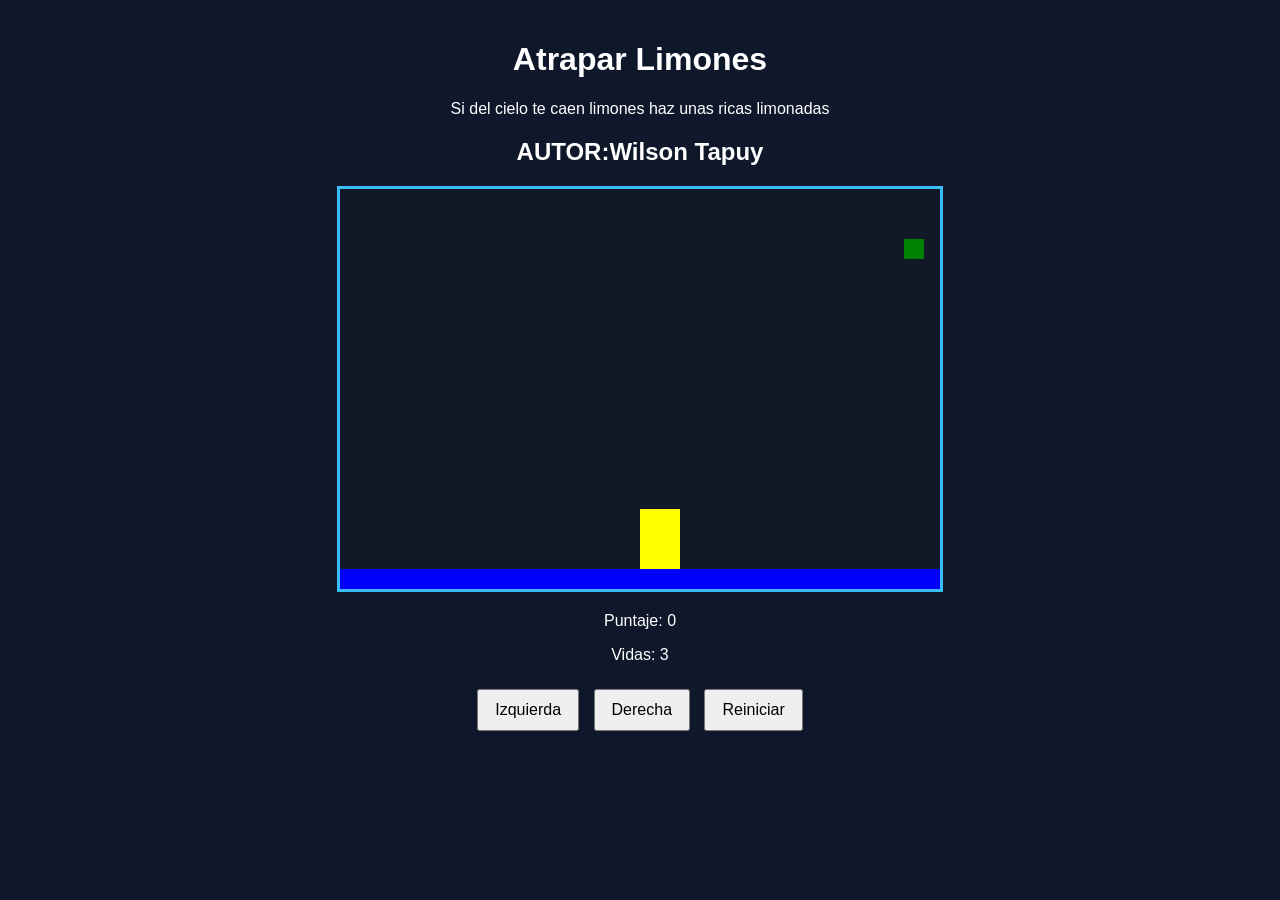
==== index.html @ e1e7e175 "Cambio de nombre" ====
<!DOCTYPE html>
<html>
<head>
  <title>Caza Estrellas</title>
  <link rel="stylesheet" href="limones.css"/>
  <script src="utils.js"></script>
 
</head>
<body onload="iniciar();">
  <div class="contenedor">
    <h1>Atrapar Limones</h1>
    <p>Si del cielo te caen limones haz unas ricas limonadas </p>
    <h2>AUTOR:Wilson Tapuy</h2>
    <canvas id="areaJuego" width="600" height="400"></canvas>
    <div class="panel">
      <p>Puntaje: <span id="txtPuntaje">0</span></p>
      <p>Vidas: <span id="txtVidas">3</span></p>
    </div>
    <div class="botones">
      <button onclick="moverIzquierda();">Izquierda</button>
      <button onclick="moverDerecha();">Derecha</button>
      <button onclick="reiniciar();">Reiniciar</button>
    </div>
  </div>
  <script src="limones.js"></script>

</body>
</html>
---- limones.css ----
body {
  font-family: Arial, sans-serif;
  background-color: #0f172a;
  color: white;
  text-align: center;
  margin: 0;
  padding: 20px;
}

.contenedor {
  max-width: 800px;
  margin: 0 auto;
}

canvas {
  background-color: #111827;
  border: 3px solid #38bdf8;
  display: block;
  margin: 20px auto;
}

.panel {
  margin: 20px 0;
}

.botones button {
  margin: 5px;
  padding: 10px 16px;
  font-size: 16px;
  cursor: pointer;
}
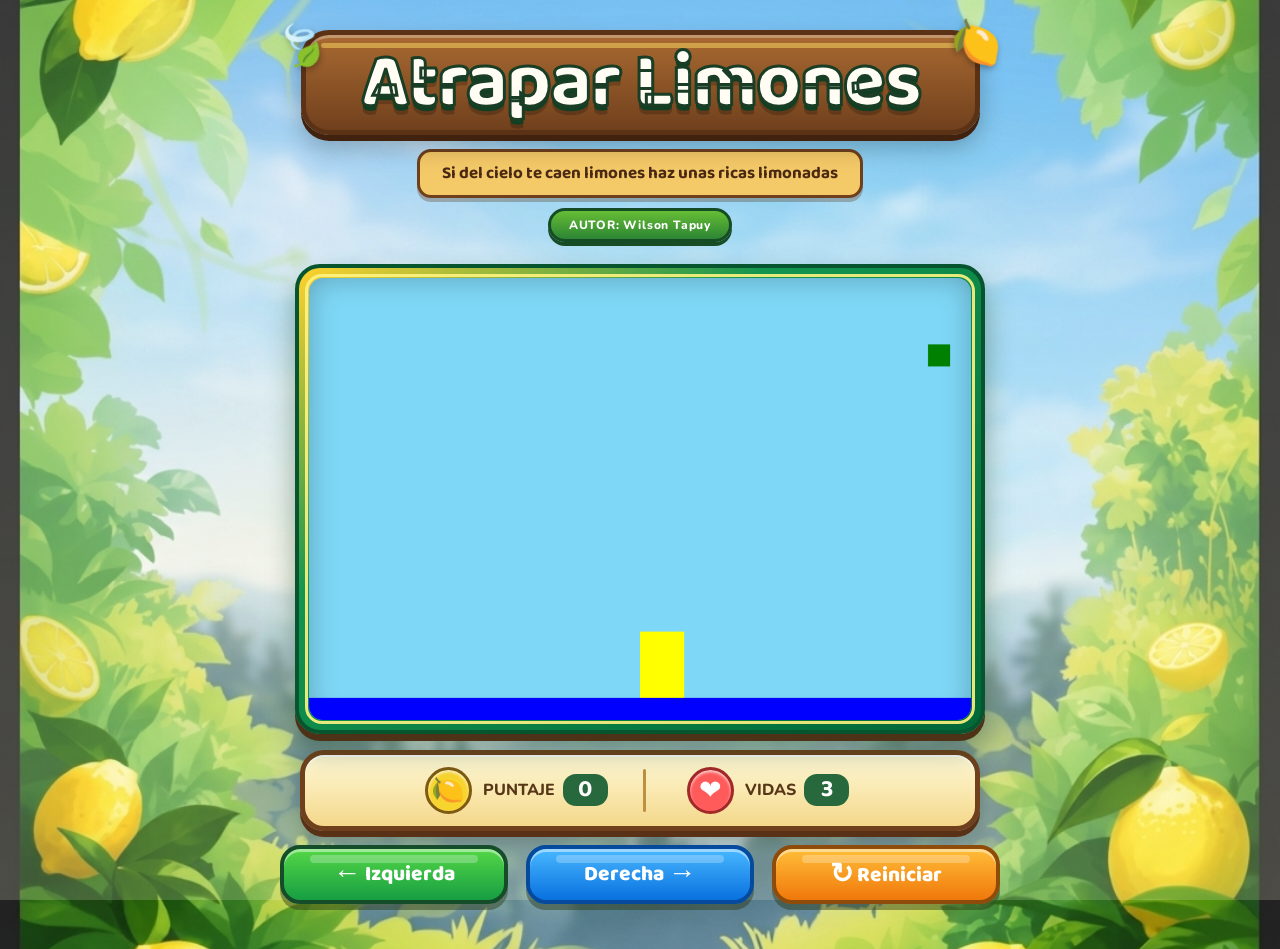
==== commit 2bd75e53: "Agregamos fondo usando la ia" ====
--- a/index.html
+++ b/index.html
@@ -1,27 +1,128 @@
 <!DOCTYPE html>
-<html>
+<html lang="es">
 <head>
-  <title>Caza Estrellas</title>
-  <link rel="stylesheet" href="limones.css"/>
+  <meta charset="UTF-8">
+  <meta name="viewport" content="width=device-width, initial-scale=1.0">
+
+  <title>Atrapar Limones</title>
+
+  <link rel="stylesheet" href="limones.css">
+
   <script src="utils.js"></script>
- 
 </head>
+
 <body onload="iniciar();">
-  <div class="contenedor">
-    <h1>Atrapar Limones</h1>
-    <p>Si del cielo te caen limones haz unas ricas limonadas </p>
-    <h2>AUTOR:Wilson Tapuy</h2>
-    <canvas id="areaJuego" width="600" height="400"></canvas>
-    <div class="panel">
-      <p>Puntaje: <span id="txtPuntaje">0</span></p>
-      <p>Vidas: <span id="txtVidas">3</span></p>
-    </div>
-    <div class="botones">
-      <button onclick="moverIzquierda();">Izquierda</button>
-      <button onclick="moverDerecha();">Derecha</button>
-      <button onclick="reiniciar();">Reiniciar</button>
-    </div>
-  </div>
+
+  <main class="contenedor">
+
+    <header class="cabecera">
+
+      <div class="placa-titulo">
+
+        <span class="decoracion decoracion-izq">🍃</span>
+
+        <h1>Atrapar Limones</h1>
+
+        <span class="decoracion decoracion-der">🍋</span>
+
+      </div>
+
+      <p class="subtitulo">
+        Si del cielo te caen limones haz unas ricas limonadas
+      </p>
+
+      <h2>AUTOR: Wilson Tapuy</h2>
+
+    </header>
+
+
+    <section class="zona-juego">
+
+      <div class="marco-canvas">
+
+        <div class="borde-interior"></div>
+
+        <canvas
+          id="areaJuego"
+          width="600"
+          height="400">
+        </canvas>
+
+      </div>
+
+
+      <div class="panel">
+
+        <div class="estadistica">
+
+          <span class="icono">🍋</span>
+
+          <div>
+            <small>PUNTAJE</small>
+            <strong id="txtPuntaje">0</strong>
+          </div>
+
+        </div>
+
+
+        <div class="separador"></div>
+
+
+        <div class="estadistica">
+
+          <span class="icono corazon">❤</span>
+
+          <div>
+            <small>VIDAS</small>
+            <strong id="txtVidas">3</strong>
+          </div>
+
+        </div>
+
+      </div>
+
+
+      <div class="botones">
+
+        <button
+          class="btn btn-izquierda"
+          onclick="moverIzquierda();">
+
+          <span class="flecha">←</span>
+
+          Izquierda
+
+        </button>
+
+
+        <button
+          class="btn btn-derecha"
+          onclick="moverDerecha();">
+
+          Derecha
+
+          <span class="flecha">→</span>
+
+        </button>
+
+
+        <button
+          class="btn btn-reiniciar"
+          onclick="reiniciar();">
+
+          <span class="reinicio">↻</span>
+
+          Reiniciar
+
+        </button>
+
+      </div>
+
+    </section>
+
+  </main>
+
+
   <script src="limones.js"></script>
 
 </body>
--- a/limones.css
+++ b/limones.css
@@ -1,31 +1,935 @@
+@import url('https://fonts.googleapis.com/css2?family=Baloo+2:wght@600;700;800&family=Nunito:wght@600;700;800&display=swap');
+
+
+/* ==========================================
+   CONFIGURACIÓN GENERAL
+   ========================================== */
+
+* {
+  box-sizing: border-box;
+}
+
+
+html,
 body {
+  min-height: 100%;
+}
+
+
+body {
+
+  margin: 0;
+
+  padding: 30px 18px 45px;
+
+  font-family: 'Nunito', Arial, sans-serif;
+
+  color: #173b25;
+
+  /*
+     AQUÍ ESTÁ TU IMAGEN DE FONDO
+     El archivo se llama exactamente:
+     limonfon.jpg
+  */
+
+  background-image:
+    linear-gradient(
+      rgba(255, 255, 255, 0.08),
+      rgba(255, 249, 200, 0.12)
+    ),
+    url("limonfon.jpg");
+
+  background-size: cover;
+
+  background-position: center;
+
+  background-repeat: no-repeat;
+
+  background-attachment: fixed;
+
+  overflow-x: hidden;
+}
+
+
+/* Capa de brillo */
+
+body::before {
+
+  content: "";
+
+  position: fixed;
+
+  inset: 0;
+
+  background:
+    linear-gradient(
+      180deg,
+      rgba(255,255,255,0.03),
+      rgba(255,255,255,0.08)
+    );
+
+  pointer-events: none;
+
+  z-index: -1;
+}
+
+
+/* ==========================================
+   CONTENEDOR
+   ========================================== */
+
+.contenedor {
+
+  width: min(900px, 100%);
+
+  margin: 0 auto;
+
+}
+
+
+/* ==========================================
+   CABECERA
+   ========================================== */
+
+.cabecera {
+
+  text-align: center;
+
+  margin-bottom: 22px;
+
+}
+
+
+/* Placa del título */
+
+.placa-titulo {
+
+  position: relative;
+
+  width: fit-content;
+
+  max-width: 100%;
+
+  margin: 0 auto;
+
+  padding: 16px 55px 13px;
+
+  border: 5px solid #5c3217;
+
+  border-radius: 28px;
+
+  background:
+    linear-gradient(
+      180deg,
+      #a96a31 0%,
+      #70401d 100%
+    );
+
+  box-shadow:
+
+    0 6px 0 #40220f,
+
+    0 12px 25px
+    rgba(0, 0, 0, 0.25),
+
+    inset 0 3px 0
+    rgba(255,255,255,0.3);
+
+}
+
+
+/* Decoración de madera */
+
+.placa-titulo::before {
+
+  content: "";
+
+  position: absolute;
+
+  left: 15px;
+
+  right: 15px;
+
+  top: 8px;
+
+  height: 5px;
+
+  border-radius: 20px;
+
+  background:
+    rgba(255, 220, 100, 0.5);
+
+}
+
+
+/* ==========================================
+   TÍTULO
+   ========================================== */
+
+h1 {
+
+  margin: 0;
+
+  font-family: 'Baloo 2', cursive;
+
+  font-size:
+    clamp(
+      48px,
+      8vw,
+      78px
+    );
+
+  line-height: 0.85;
+
+  font-weight: 800;
+
+  letter-spacing: -2px;
+
+  color: #fffdf4;
+
+  -webkit-text-stroke:
+    3px #193e25;
+
+  text-shadow:
+
+    0 5px 0 #123f23,
+
+    0 9px 0
+    rgba(0,0,0,0.2);
+
+}
+
+
+/* ==========================================
+   DECORACIONES
+   ========================================== */
+
+.decoracion {
+
+  position: absolute;
+
+  font-size: 42px;
+
+  filter:
+    drop-shadow(
+      0 3px 3px
+      rgba(0,0,0,0.3)
+    );
+
+}
+
+
+.decoracion-izq {
+
+  left: -30px;
+
+  top: -18px;
+
+  transform:
+    rotate(-25deg);
+
+}
+
+
+.decoracion-der {
+
+  right: -28px;
+
+  top: -20px;
+
+  transform:
+    rotate(18deg);
+
+}
+
+
+/* ==========================================
+   SUBTÍTULO
+   ========================================== */
+
+.subtitulo {
+
+  display: inline-block;
+
+  margin: 14px auto 6px;
+
+  padding: 8px 22px;
+
+  border-radius: 14px;
+
+  background: #f4c968;
+
+  border: 3px solid #70401d;
+
+  color: #4b2a13;
+
+  font-family:
+    'Baloo 2',
+    cursive;
+
+  font-size: 17px;
+
+  font-weight: 700;
+
+  box-shadow:
+    0 4px 0
+    rgba(86,47,15,0.3);
+
+}
+
+
+/* ==========================================
+   AUTOR
+   ========================================== */
+
+h2 {
+
+  width: fit-content;
+
+  margin: 4px auto 0;
+
+  padding: 6px 18px;
+
+  border-radius: 999px;
+
+  border: 3px solid #154c26;
+
+  background:
+    linear-gradient(
+      #66bd35,
+      #2c8534
+    );
+
+  color: white;
+
+  font-size: 12px;
+
+  font-weight: 800;
+
+  letter-spacing: 0.8px;
+
+  box-shadow:
+    0 4px 0 #174c25;
+
+}
+
+
+/* ==========================================
+   ZONA DEL JUEGO
+   ========================================== */
+
+.zona-juego {
+
+  display: flex;
+
+  flex-direction: column;
+
+  align-items: center;
+
+}
+
+
+/* ==========================================
+   MARCO DEL CANVAS
+   ========================================== */
+
+.marco-canvas {
+
+  position: relative;
+
+  width:
+    min(100%, 690px);
+
+  padding: 10px;
+
+  border-radius: 25px;
+
+  background:
+    linear-gradient(
+      145deg,
+      #ffd22d,
+      #12954f 35%,
+      #006837 100%
+    );
+
+  border: 4px solid #07552e;
+
+  box-shadow:
+
+    0 7px 0 #4e3217,
+
+    0 16px 28px
+    rgba(30,70,25,0.4);
+
+}
+
+
+/* Borde interior */
+
+.borde-interior {
+
+  position: absolute;
+
+  inset: 6px;
+
+  border:
+    3px solid
+    rgba(255,244,130,0.9);
+
+  border-radius: 17px;
+
+  pointer-events: none;
+
+  z-index: 2;
+
+}
+
+
+/* ==========================================
+   CANVAS
+   ========================================== */
+
+canvas {
+
+  display: block;
+
+  width: 100%;
+
+  height: auto;
+
+  border: none;
+
+  border-radius: 14px;
+
+  background: #7ed7f6;
+
+  box-shadow:
+    inset 0 0 28px
+    rgba(0,0,0,0.25);
+
+}
+
+
+/* ==========================================
+   PANEL DE PUNTAJE
+   ========================================== */
+
+.panel {
+
+  width:
+    min(680px, 94%);
+
+  margin: 16px 0 14px;
+
+  padding: 12px 30px;
+
+  display: flex;
+
+  justify-content: center;
+
+  align-items: center;
+
+  gap: 35px;
+
+  border:
+    5px solid #70401d;
+
+  border-radius: 24px;
+
+  background:
+    linear-gradient(
+      180deg,
+      #fff9d7,
+      #f4d88b
+    );
+
+  box-shadow:
+
+    0 6px 0 #583116,
+
+    0 10px 18px
+    rgba(40,50,20,0.25),
+
+    inset 0 2px 0 white;
+
+}
+
+
+/* ==========================================
+   ESTADÍSTICAS
+   ========================================== */
+
+.estadistica {
+
+  display: flex;
+
+  align-items: center;
+
+  justify-content: center;
+
+  gap: 11px;
+
+  min-width: 175px;
+
+}
+
+
+.icono {
+
+  width: 47px;
+
+  height: 47px;
+
+  display: grid;
+
+  place-items: center;
+
+  border-radius: 50%;
+
+  background: #f8d42f;
+
+  border: 3px solid #7e5a13;
+
+  font-size: 27px;
+
+  box-shadow:
+    inset 0 2px 3px
+    rgba(255,255,255,0.75);
+
+}
+
+
+.corazon {
+
+  background: #ff5b5b;
+
+  border-color: #a32929;
+
+  color: white;
+
+}
+
+
+.estadistica div {
+
+  display: flex;
+
+  align-items: center;
+
+  gap: 8px;
+
+}
+
+
+.estadistica small {
+
+  font-size: 16px;
+
+  font-weight: 800;
+
+  color: #573718;
+
+}
+
+
+.estadistica strong {
+
+  min-width: 45px;
+
+  padding: 4px 10px;
+
+  border-radius: 13px;
+
+  background: #27693c;
+
+  color: white;
+
+  font-family:
+    'Baloo 2',
+    cursive;
+
+  font-size: 24px;
+
+  line-height: 1;
+
+  text-align: center;
+
+}
+
+
+/* Separador */
+
+.separador {
+
+  width: 3px;
+
+  height: 43px;
+
+  border-radius: 4px;
+
+  background: #bd9140;
+
+}
+
+
+/* ==========================================
+   BOTONES
+   ========================================== */
+
+.botones {
+
+  width:
+    min(720px, 100%);
+
+  display: grid;
+
+  grid-template-columns:
+    1fr 1fr 1fr;
+
+  gap: 18px;
+
+}
+
+
+.btn {
+
+  min-height: 59px;
+
+  border: 4px solid #154d2b;
+
+  border-radius: 20px;
+
+  color: white;
+
+  font-family:
+    'Baloo 2',
+    cursive;
+
+  font-size: 21px;
+
+  font-weight: 800;
+
+  cursor: pointer;
+
+  position: relative;
+
+  box-shadow:
+
+    0 6px 0
+    rgba(42,57,20,0.45),
+
+    inset 0 3px 0
+    rgba(255,255,255,0.45);
+
+  transition:
+    transform .15s ease,
+    filter .15s ease;
+
+}
+
+
+/* Brillo */
+
+.btn::after {
+
+  content: "";
+
+  position: absolute;
+
+  left: 12%;
+
+  right: 12%;
+
+  top: 6px;
+
+  height: 8px;
+
+  border-radius: 99px;
+
+  background:
+    rgba(255,255,255,0.25);
+
+}
+
+
+/* Hover */
+
+.btn:hover {
+
+  transform:
+    translateY(-4px)
+    scale(1.02);
+
+  filter:
+    brightness(1.08);
+
+}
+
+
+/* Click */
+
+.btn:active {
+
+  transform:
+    translateY(3px);
+
+  box-shadow:
+    0 2px 0
+    rgba(42,57,20,0.45);
+
+}
+
+
+/* ==========================================
+   BOTÓN IZQUIERDA
+   ========================================== */
+
+.btn-izquierda {
+
+  background:
+    linear-gradient(
+      #55d747,
+      #169e42
+    );
+
+}
+
+
+/* ==========================================
+   BOTÓN DERECHA
+   ========================================== */
+
+.btn-derecha {
+
+  background:
+    linear-gradient(
+      #49b8ff,
+      #0871df
+    );
+
+  border-color: #064a9d;
+
+}
+
+
+/* ==========================================
+   BOTÓN REINICIAR
+   ========================================== */
+
+.btn-reiniciar {
+
+  background:
+    linear-gradient(
+      #ffbe39,
+      #f0780b
+    );
+
+  border-color: #8e4b0a;
+
+}
+
+
+/* Iconos */
+
+.flecha,
+.reinicio {
+
   font-family: Arial, sans-serif;
-  background-color: #0f172a;
-  color: white;
-  text-align: center;
-  margin: 0;
-  padding: 20px;
-}
-
-.contenedor {
-  max-width: 800px;
-  margin: 0 auto;
-}
-
-canvas {
-  background-color: #111827;
-  border: 3px solid #38bdf8;
-  display: block;
-  margin: 20px auto;
-}
-
-.panel {
-  margin: 20px 0;
-}
-
-.botones button {
-  margin: 5px;
-  padding: 10px 16px;
-  font-size: 16px;
-  cursor: pointer;
+
+  font-size: 28px;
+
+  vertical-align: -2px;
+
+}
+
+
+/* ==========================================
+   RESPONSIVE
+   ========================================== */
+
+@media (max-width: 650px) {
+
+  body {
+
+    padding:
+      18px
+      9px
+      30px;
+
+    background-attachment:
+      scroll;
+
+  }
+
+
+  .placa-titulo {
+
+    padding:
+      14px
+      34px
+      10px;
+
+  }
+
+
+  h1 {
+
+    font-size: 48px;
+
+  }
+
+
+  .decoracion {
+
+    font-size: 30px;
+
+  }
+
+
+  .decoracion-izq {
+
+    left: -18px;
+
+  }
+
+
+  .decoracion-der {
+
+    right: -18px;
+
+  }
+
+
+  .subtitulo {
+
+    max-width: 94%;
+
+    font-size: 14px;
+
+  }
+
+
+  .panel {
+
+    gap: 10px;
+
+    padding:
+      10px
+      8px;
+
+  }
+
+
+  .estadistica {
+
+    min-width: 0;
+
+    gap: 6px;
+
+  }
+
+
+  .estadistica div {
+
+    gap: 4px;
+
+  }
+
+
+  .estadistica small {
+
+    font-size: 12px;
+
+  }
+
+
+  .estadistica strong {
+
+    font-size: 20px;
+
+    min-width: 38px;
+
+  }
+
+
+  .icono {
+
+    width: 39px;
+
+    height: 39px;
+
+    font-size: 21px;
+
+  }
+
+
+  .separador {
+
+    height: 34px;
+
+  }
+
+
+  .botones {
+
+    grid-template-columns:
+      1fr 1fr;
+
+    gap: 10px;
+
+  }
+
+
+  .btn-reiniciar {
+
+    grid-column:
+      1 / -1;
+
+  }
+
+
+  .btn {
+
+    min-height: 53px;
+
+    font-size: 18px;
+
+  }
+
+}
+
+
+/* ==========================================
+   PANTALLAS PEQUEÑAS
+   ========================================== */
+
+@media (max-width: 390px) {
+
+  .panel {
+
+    width: 100%;
+
+  }
+
+
+  .estadistica small {
+
+    display: none;
+
+  }
+
+
+  .estadistica strong {
+
+    font-size: 22px;
+
+  }
+
+
+  h1 {
+
+    font-size: 40px;
+
+  }
+
 }
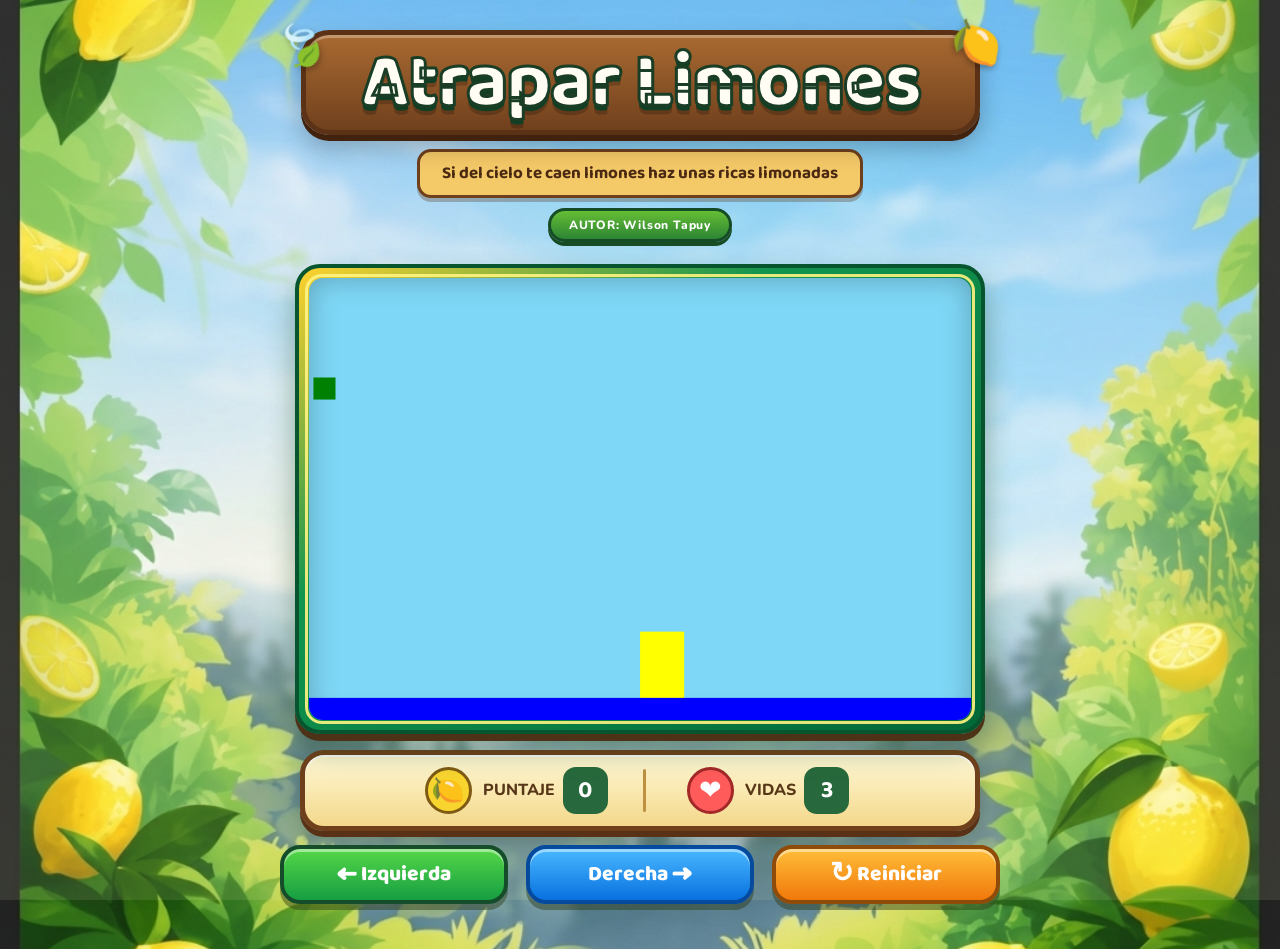
==== commit 6cafef4d: "Modificar con imagnes" ====
--- a/index.html
+++ b/index.html
@@ -12,6 +12,10 @@
 </head>
 
 <body onload="iniciar();">
+
+  <!-- Imágenes del juego -->
+  <img id="imagenLimon" src="limon.jpg" hidden>
+  <img id="imagenPersona" src="persona.jpg" hidden>
 
   <main class="contenedor">
 
@@ -89,7 +93,6 @@
           onclick="moverIzquierda();">
 
           <span class="flecha">←</span>
-
           Izquierda
 
         </button>
@@ -100,7 +103,6 @@
           onclick="moverDerecha();">
 
           Derecha
-
           <span class="flecha">→</span>
 
         </button>
@@ -111,7 +113,6 @@
           onclick="reiniciar();">
 
           <span class="reinicio">↻</span>
-
           Reiniciar
 
         </button>
--- a/limones.css
+++ b/limones.css
@@ -1,9 +1,5 @@
 @import url('https://fonts.googleapis.com/css2?family=Baloo+2:wght@600;700;800&family=Nunito:wght@600;700;800&display=swap');
 
-
-/* ==========================================
-   CONFIGURACIÓN GENERAL
-   ========================================== */
 
 * {
   box-sizing: border-box;
@@ -26,16 +22,11 @@
 
   color: #173b25;
 
-  /*
-     AQUÍ ESTÁ TU IMAGEN DE FONDO
-     El archivo se llama exactamente:
-     limonfon.jpg
-  */
-
+  /* FONDO */
   background-image:
     linear-gradient(
-      rgba(255, 255, 255, 0.08),
-      rgba(255, 249, 200, 0.12)
+      rgba(255,255,255,0.06),
+      rgba(255,249,200,0.10)
     ),
     url("limonfon.jpg");
 
@@ -51,78 +42,53 @@
 }
 
 
-/* Capa de brillo */
-
-body::before {
-
-  content: "";
-
-  position: fixed;
-
-  inset: 0;
+/* =========================================
+   CONTENEDOR
+   ========================================= */
+
+.contenedor {
+
+  width: min(900px, 100%);
+
+  margin: 0 auto;
+
+}
+
+
+/* =========================================
+   CABECERA
+   ========================================= */
+
+.cabecera {
+
+  text-align: center;
+
+  margin-bottom: 22px;
+
+}
+
+
+.placa-titulo {
+
+  position: relative;
+
+  width: fit-content;
+
+  max-width: 100%;
+
+  margin: 0 auto;
+
+  padding: 16px 55px 13px;
+
+  border: 5px solid #5c3217;
+
+  border-radius: 28px;
 
   background:
     linear-gradient(
       180deg,
-      rgba(255,255,255,0.03),
-      rgba(255,255,255,0.08)
-    );
-
-  pointer-events: none;
-
-  z-index: -1;
-}
-
-
-/* ==========================================
-   CONTENEDOR
-   ========================================== */
-
-.contenedor {
-
-  width: min(900px, 100%);
-
-  margin: 0 auto;
-
-}
-
-
-/* ==========================================
-   CABECERA
-   ========================================== */
-
-.cabecera {
-
-  text-align: center;
-
-  margin-bottom: 22px;
-
-}
-
-
-/* Placa del título */
-
-.placa-titulo {
-
-  position: relative;
-
-  width: fit-content;
-
-  max-width: 100%;
-
-  margin: 0 auto;
-
-  padding: 16px 55px 13px;
-
-  border: 5px solid #5c3217;
-
-  border-radius: 28px;
-
-  background:
-    linear-gradient(
-      180deg,
-      #a96a31 0%,
-      #70401d 100%
+      #a96a31,
+      #70401d
     );
 
   box-shadow:
@@ -130,7 +96,7 @@
     0 6px 0 #40220f,
 
     0 12px 25px
-    rgba(0, 0, 0, 0.25),
+    rgba(0,0,0,0.25),
 
     inset 0 3px 0
     rgba(255,255,255,0.3);
@@ -138,39 +104,13 @@
 }
 
 
-/* Decoración de madera */
-
-.placa-titulo::before {
-
-  content: "";
-
-  position: absolute;
-
-  left: 15px;
-
-  right: 15px;
-
-  top: 8px;
-
-  height: 5px;
-
-  border-radius: 20px;
-
-  background:
-    rgba(255, 220, 100, 0.5);
-
-}
-
-
-/* ==========================================
-   TÍTULO
-   ========================================== */
-
 h1 {
 
   margin: 0;
 
-  font-family: 'Baloo 2', cursive;
+  font-family:
+    'Baloo 2',
+    cursive;
 
   font-size:
     clamp(
@@ -179,13 +119,13 @@
       78px
     );
 
-  line-height: 0.85;
+  line-height: .85;
 
   font-weight: 800;
 
+  color: #fffdf4;
+
   letter-spacing: -2px;
-
-  color: #fffdf4;
 
   -webkit-text-stroke:
     3px #193e25;
@@ -195,14 +135,10 @@
     0 5px 0 #123f23,
 
     0 9px 0
-    rgba(0,0,0,0.2);
-
-}
-
-
-/* ==========================================
-   DECORACIONES
-   ========================================== */
+    rgba(0,0,0,.2);
+
+}
+
 
 .decoracion {
 
@@ -213,7 +149,7 @@
   filter:
     drop-shadow(
       0 3px 3px
-      rgba(0,0,0,0.3)
+      rgba(0,0,0,.3)
     );
 
 }
@@ -225,8 +161,7 @@
 
   top: -18px;
 
-  transform:
-    rotate(-25deg);
+  transform: rotate(-25deg);
 
 }
 
@@ -237,15 +172,14 @@
 
   top: -20px;
 
-  transform:
-    rotate(18deg);
-
-}
-
-
-/* ==========================================
-   SUBTÍTULO
-   ========================================== */
+  transform: rotate(18deg);
+
+}
+
+
+/* =========================================
+   SUBTITULO
+   ========================================= */
 
 .subtitulo {
 
@@ -273,14 +207,10 @@
 
   box-shadow:
     0 4px 0
-    rgba(86,47,15,0.3);
-
-}
-
-
-/* ==========================================
-   AUTOR
-   ========================================== */
+    rgba(86,47,15,.3);
+
+}
+
 
 h2 {
 
@@ -306,7 +236,7 @@
 
   font-weight: 800;
 
-  letter-spacing: 0.8px;
+  letter-spacing: .8px;
 
   box-shadow:
     0 4px 0 #174c25;
@@ -314,9 +244,9 @@
 }
 
 
-/* ==========================================
-   ZONA DEL JUEGO
-   ========================================== */
+/* =========================================
+   JUEGO
+   ========================================= */
 
 .zona-juego {
 
@@ -328,10 +258,6 @@
 
 }
 
-
-/* ==========================================
-   MARCO DEL CANVAS
-   ========================================== */
 
 .marco-canvas {
 
@@ -349,7 +275,7 @@
       145deg,
       #ffd22d,
       #12954f 35%,
-      #006837 100%
+      #006837
     );
 
   border: 4px solid #07552e;
@@ -359,12 +285,10 @@
     0 7px 0 #4e3217,
 
     0 16px 28px
-    rgba(30,70,25,0.4);
-
-}
-
-
-/* Borde interior */
+    rgba(30,70,25,.4);
+
+}
+
 
 .borde-interior {
 
@@ -374,7 +298,7 @@
 
   border:
     3px solid
-    rgba(255,244,130,0.9);
+    rgba(255,244,130,.9);
 
   border-radius: 17px;
 
@@ -384,10 +308,6 @@
 
 }
 
-
-/* ==========================================
-   CANVAS
-   ========================================== */
 
 canvas {
 
@@ -405,19 +325,19 @@
 
   box-shadow:
     inset 0 0 28px
-    rgba(0,0,0,0.25);
-
-}
-
-
-/* ==========================================
-   PANEL DE PUNTAJE
-   ========================================== */
+    rgba(0,0,0,.25);
+
+}
+
+
+/* =========================================
+   PANEL
+   ========================================= */
 
 .panel {
 
   width:
-    min(680px, 94%);
+    min(680px,94%);
 
   margin: 16px 0 14px;
 
@@ -448,17 +368,13 @@
     0 6px 0 #583116,
 
     0 10px 18px
-    rgba(40,50,20,0.25),
+    rgba(40,50,20,.25),
 
     inset 0 2px 0 white;
 
 }
 
 
-/* ==========================================
-   ESTADÍSTICAS
-   ========================================== */
-
 .estadistica {
 
   display: flex;
@@ -491,10 +407,6 @@
   border: 3px solid #7e5a13;
 
   font-size: 27px;
-
-  box-shadow:
-    inset 0 2px 3px
-    rgba(255,255,255,0.75);
 
 }
 
@@ -550,15 +462,11 @@
 
   font-size: 24px;
 
-  line-height: 1;
-
   text-align: center;
 
 }
 
 
-/* Separador */
-
 .separador {
 
   width: 3px;
@@ -572,14 +480,14 @@
 }
 
 
-/* ==========================================
+/* =========================================
    BOTONES
-   ========================================== */
+   ========================================= */
 
 .botones {
 
   width:
-    min(720px, 100%);
+    min(720px,100%);
 
   display: grid;
 
@@ -616,10 +524,10 @@
   box-shadow:
 
     0 6px 0
-    rgba(42,57,20,0.45),
+    rgba(42,57,20,.45),
 
     inset 0 3px 0
-    rgba(255,255,255,0.45);
+    rgba(255,255,255,.45);
 
   transition:
     transform .15s ease,
@@ -628,32 +536,6 @@
 }
 
 
-/* Brillo */
-
-.btn::after {
-
-  content: "";
-
-  position: absolute;
-
-  left: 12%;
-
-  right: 12%;
-
-  top: 6px;
-
-  height: 8px;
-
-  border-radius: 99px;
-
-  background:
-    rgba(255,255,255,0.25);
-
-}
-
-
-/* Hover */
-
 .btn:hover {
 
   transform:
@@ -666,23 +548,13 @@
 }
 
 
-/* Click */
-
 .btn:active {
 
   transform:
     translateY(3px);
 
-  box-shadow:
-    0 2px 0
-    rgba(42,57,20,0.45);
-
-}
-
-
-/* ==========================================
-   BOTÓN IZQUIERDA
-   ========================================== */
+}
+
 
 .btn-izquierda {
 
@@ -695,10 +567,6 @@
 }
 
 
-/* ==========================================
-   BOTÓN DERECHA
-   ========================================== */
-
 .btn-derecha {
 
   background:
@@ -712,10 +580,6 @@
 }
 
 
-/* ==========================================
-   BOTÓN REINICIAR
-   ========================================== */
-
 .btn-reiniciar {
 
   background:
@@ -729,13 +593,9 @@
 }
 
 
-/* Iconos */
-
 .flecha,
 .reinicio {
 
-  font-family: Arial, sans-serif;
-
   font-size: 28px;
 
   vertical-align: -2px;
@@ -743,9 +603,9 @@
 }
 
 
-/* ==========================================
-   RESPONSIVE
-   ========================================== */
+/* =========================================
+   CELULAR
+   ========================================= */
 
 @media (max-width: 650px) {
 
@@ -786,20 +646,6 @@
   }
 
 
-  .decoracion-izq {
-
-    left: -18px;
-
-  }
-
-
-  .decoracion-der {
-
-    right: -18px;
-
-  }
-
-
   .subtitulo {
 
     max-width: 94%;
@@ -829,13 +675,6 @@
   }
 
 
-  .estadistica div {
-
-    gap: 4px;
-
-  }
-
-
   .estadistica small {
 
     font-size: 12px;
@@ -899,19 +738,8 @@
 }
 
 
-/* ==========================================
-   PANTALLAS PEQUEÑAS
-   ========================================== */
-
 @media (max-width: 390px) {
 
-  .panel {
-
-    width: 100%;
-
-  }
-
-
   .estadistica small {
 
     display: none;
@@ -919,13 +747,6 @@
   }
 
 
-  .estadistica strong {
-
-    font-size: 22px;
-
-  }
-
-
   h1 {
 
     font-size: 40px;
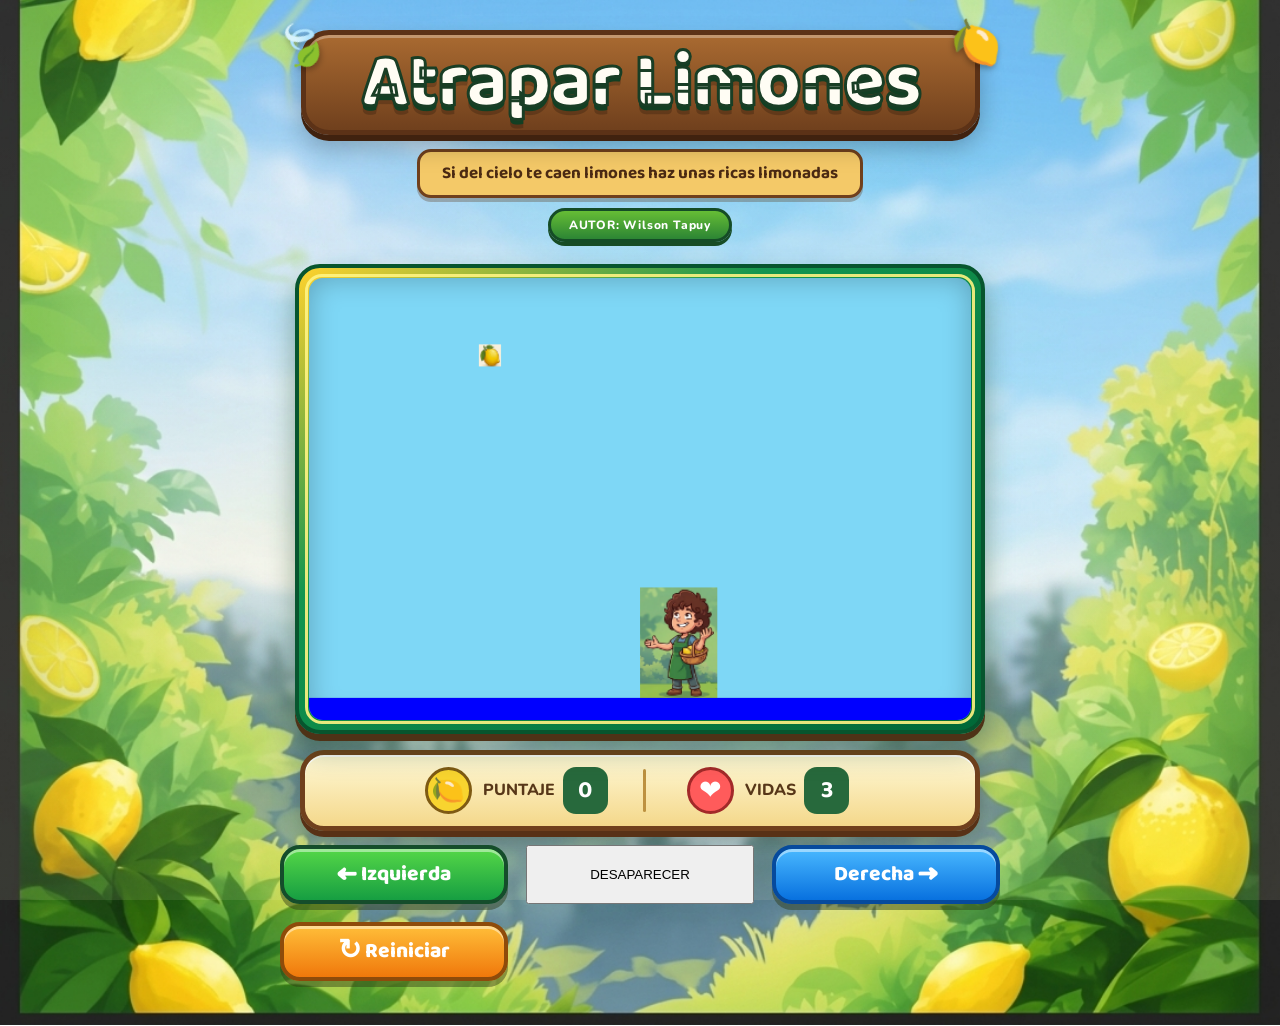
==== commit e506ee96: "Le cambien el mensaje geme over tambien el tamaño del perso y desaparecer" ====
--- a/index.html
+++ b/index.html
@@ -97,6 +97,8 @@
 
         </button>
 
+        <button class="desaparecerPersonaje" onclick="desaparecerPersonaje();"> DESAPARECER</button>
+
 
         <button
           class="btn btn-derecha"
